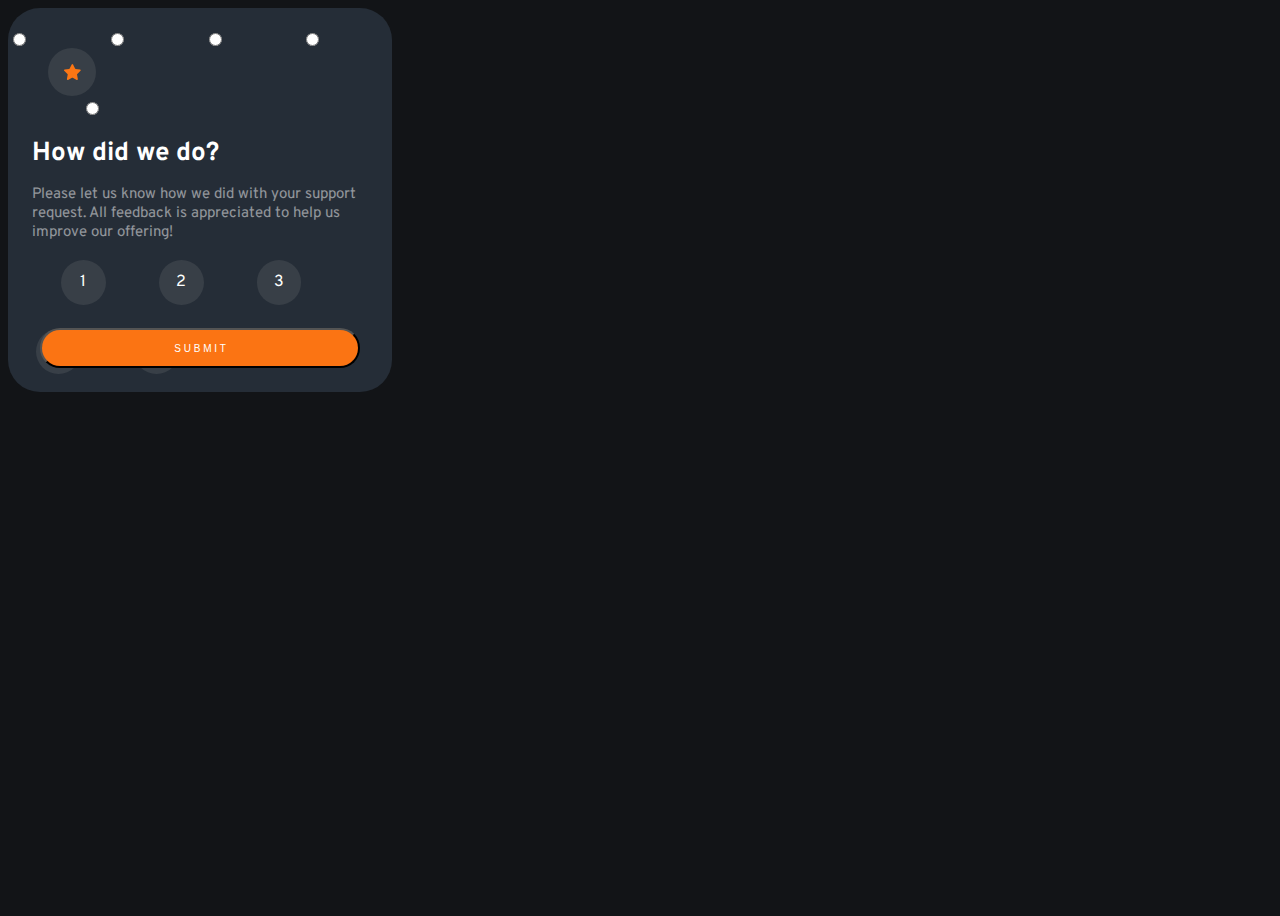
==== index.html @ 445ecde4 "first commit" ====
<!DOCTYPE html>
<html lang="en">
<head>
  <meta charset="UTF-8">
  <meta name="viewport" content="width=device-width, initial-scale=1.0"> <!-- displays site properly based on user's device -->

  <!-- Icon -->
  <link rel="icon" type="image/png" sizes="32x32" href="./images/favicon-32x32.png">
  <!-- Bootstrap -->
  <link href="https://cdn.jsdelivr.net/npm/bootstrap@5.2.0/dist/css/bootstrap.min.css" rel="stylesheet" integrity="sha384-gH2yIJqKdNHPEq0n4Mqa/HGKIhSkIHeL5AyhkYV8i59U5AR6csBvApHHNl/vI1Bx" crossorigin="anonymous">
  <!-- css  -->
  <link rel="stylesheet" href="css/style.css">
  <!-- google fonts -->
  <link rel="preconnect" href="https://fonts.googleapis.com"> 
  <link rel="preconnect" href="https://fonts.gstatic.com" crossorigin>
  <link href="https://fonts.googleapis.com/css2?family=Overpass:wght@400;700&display=swap" rel="stylesheet">

  <title>Frontend Mentor | Interactive rating component</title>

</head>
<body>

  <main class="d-flex container justify-content-center">
    <div class="d-flex align-items-center">
        <div class="box">
          
          <div class="star">
            <img class="star-img" src="./images/icon-star.svg" alt="Star">
          </div>

          <div class="content">
            <h1 class="title">How did we do?</h1>
            <p class="subtitle">
              Please let us know how we did with your support request. All feedback is appreciated 
              to help us improve our offering!
            </p>
          </div>

          
            <input type="radio" class="btn-check" name="options" id="option1">
            <label class="btn btn-outline-secondary star-radio" for="option1">1</label>
            
            <input type="radio" class="btn-check" name="options" id="option2">
            <label class="btn btn-outline-secondary star-radio" for="option2">2</label>

            <input type="radio" class="btn-check" name="options" id="option3">
            <label class="btn btn-outline-secondary star-radio" for="option3">3</label>

            <input type="radio" class="btn-check" name="options" id="option4">
            <label class="btn btn-outline-secondary star-radio" for="option4">4</label>

            <input type="radio" class="btn-check" name="options" id="option5">
            <label class="btn btn-outline-secondary star-radio" for="option5">5</label>
            
            <button type="button" class="btn submit-btn" > S U B M I T </button> 
       

        </div>
    </div>
  </main>
  
  
  <script src="./index.js" charset="utf-8"></script>
  <script src="https://cdn.jsdelivr.net/npm/bootstrap@5.2.0/dist/js/bootstrap.bundle.min.js" integrity="sha384-A3rJD856KowSb7dwlZdYEkO39Gagi7vIsF0jrRAoQmDKKtQBHUuLZ9AsSv4jD4Xa" crossorigin="anonymous"></script>
</body>
</html>
---- css/style.css ----
body {  
    background-color: hsl(216, 12%, 8%);
    font-family: 'Overpass', sans-serif;
}
p {
    font-size: 15px;
}
.container {
    height: 100vh;
}

.box {
    width: 24rem;
    height: 24rem;
    background-color: hsl(213, 19%, 18%);
    border-radius: 2rem;
    position: relative;
}

.star {
    background-color: hsl(212, 12%, 25%);
    position: absolute;
    top: 2.5rem;
    left: 2.5rem;
    width: 3rem;
    height: 3rem;
    border-radius: 100%;
    display: flex;
    align-items: center;
    justify-content: center;
}

.content {
    color: #FFF;
    position: absolute;
    top: 7rem;
    left: 1.5rem;
    padding-right: 2rem;
}
.content .title {
    font-size: 26px;
    font-weight: 700;
    margin-bottom: 15px;
}
.content .subtitle {
    opacity: 0.5;
}

.star-radio {
    border-radius: 100%;
    background-color: hsl(212, 12%, 25%);
    width: 2.8rem;
    height: 2.8rem;
    color:  #FFF;
    display: inline-flex;
    align-items: center;
    justify-content: center;
    margin: 12px;
    position: relative;
    top: 15rem;
    left: 1rem; 
    border: hsl(212, 12%, 25%);
}

.submit-btn {
    display: flex;
    align-items: center;
    justify-content: center;
 
    position: absolute;
    top: 20rem;
    left: 2rem;

    height: 2.5rem;
    width: 20rem;
    border-radius: 20px;
    background-color: hsl(25, 97%, 53%);
    color: #FFF;
    font-size: 10px;
}

.submit-btn:focus {
    display: flex;
    align-items: center;
    justify-content: center;
 
    position: absolute;
    top: 20rem;
    left: 2rem;

    height: 2.5rem;
    width: 20rem;
    border-radius: 20px;
    background-color: hsl(25, 97%, 53%);
    color: #FFF;
    font-size: 10px;
}

.submit-btn:hover {
    background-color: #FFF;
    color: hsl(25, 97%, 53%);
    border: #FFF;
}

.star-radio:hover {
    background-color: hsl(25, 97%, 53%);
    color: #FFF;
    border: hsl(25, 97%, 53%);
}
 
/* Thanks-page */

.phone {
    position: relative;
    top: 3rem;
}

.selectedResultSection {
    background-color: hsl(218, 12%, 32%);
    color: rgb(223, 131, 74);
    position: relative;
    top: -130px;
    margin: 0 auto;
    height: 2rem;
    width: 12rem;
    border-radius: 20px;
    display: flex;
    align-items: flex-end;
    justify-content: center;
}
.selectedResult {
    position: absolute;
    top: 0.4rem;
}

.thanks-content {
    color: #FFF;
    position: relative;
    top: 8rem;
    margin: 0 30px;
}
.thanks-content .title {
    font-size: 28px;
}
.thanks-content .subtitle {
    opacity: 0.5;
}

.hide {
    visibility: hidden;
}
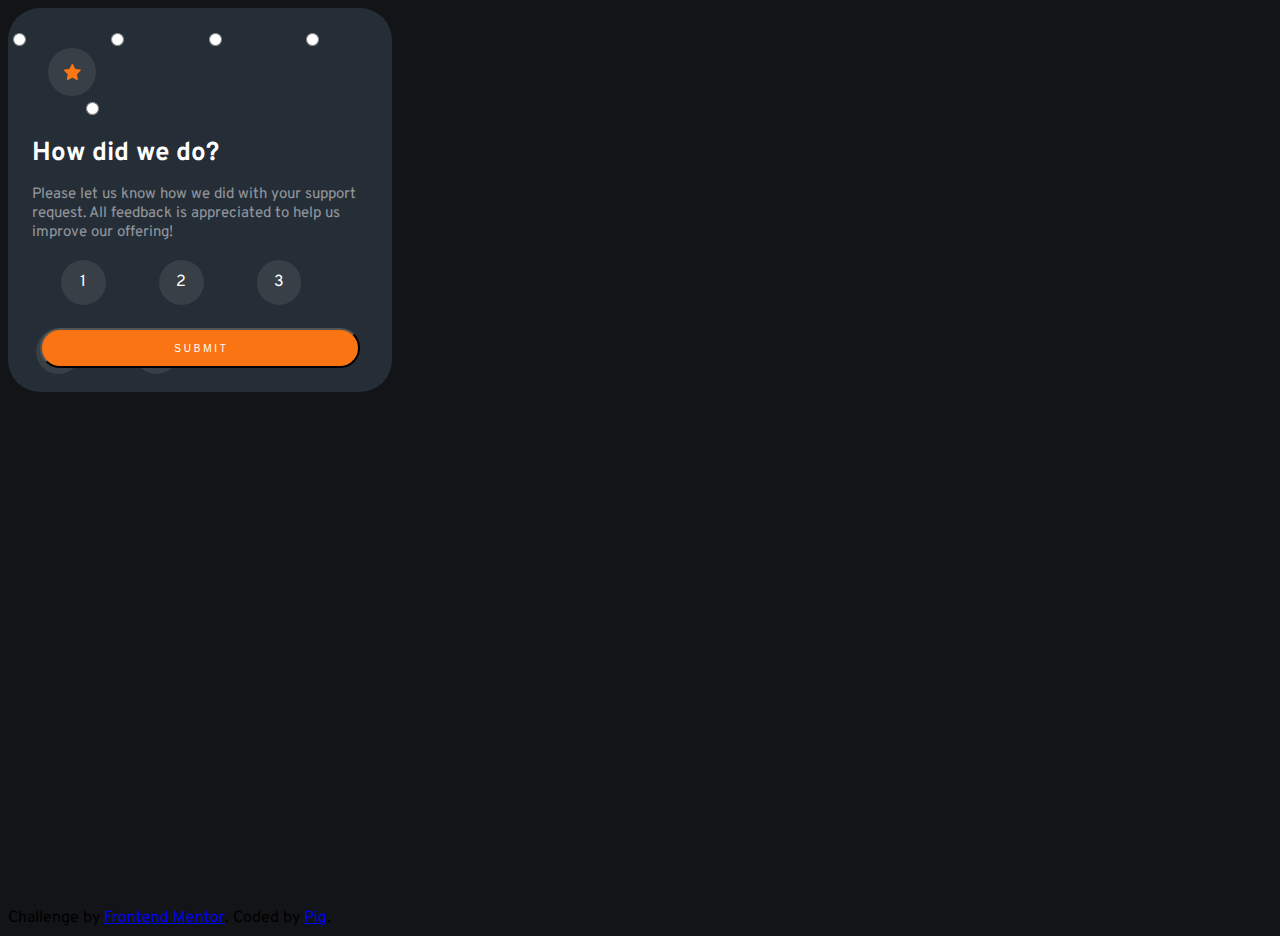
==== commit 018a094e: "delete word.txt and READMEtemplate.md, update index.html" ====
--- a/index.html
+++ b/index.html
@@ -59,7 +59,10 @@
     </div>
   </main>
   
-  
+  <div class="attribution text-center">
+    Challenge by <a href="https://www.frontendmentor.io?ref=challenge" target="_blank">Frontend Mentor</a>. 
+    Coded by <a href="#">Pig</a>.
+
   <script src="./index.js" charset="utf-8"></script>
   <script src="https://cdn.jsdelivr.net/npm/bootstrap@5.2.0/dist/js/bootstrap.bundle.min.js" integrity="sha384-A3rJD856KowSb7dwlZdYEkO39Gagi7vIsF0jrRAoQmDKKtQBHUuLZ9AsSv4jD4Xa" crossorigin="anonymous"></script>
 </body>
